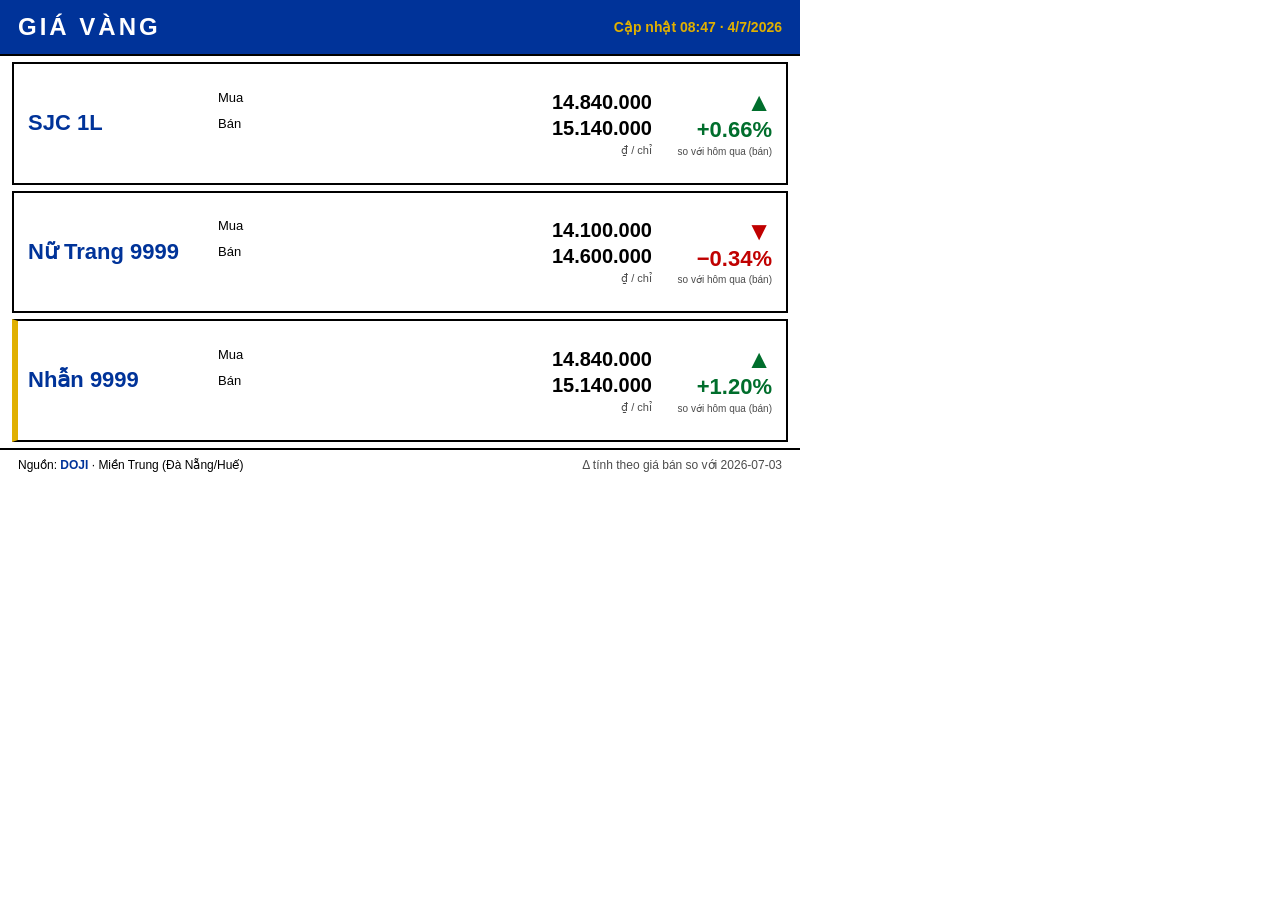
==== e1002-extras/gold-price-vn/index.html @ 783f5db0 "Add gold price widget (SJC/Nữ Trang/Nhẫn 9999 + %Δ) New static page for reTerminal E1002 showing 3 g" ====
<!doctype html>
<html lang="vi">
    <head>
        <meta charset="utf-8" />
        <title>Giá vàng — reTerminal E1002</title>
        <meta name="viewport" content="width=800, initial-scale=1" />
        <link rel="stylesheet" href="assets/style.css?v=1" />
    </head>
    <body>
        <div id="page">
            <header id="header">
                <h1 id="title">GIÁ VÀNG</h1>
                <div id="stamp" aria-label="Thời điểm cập nhật"></div>
            </header>

            <main id="cards"></main>

            <footer id="footer">
                <span id="source"></span>
                <span id="delta-hint"></span>
            </footer>

            <div id="error" hidden>Không tải được dữ liệu giá vàng.</div>
        </div>

        <script src="assets/render.js?v=1"></script>
    </body>
</html>
---- e1002-extras/gold-price-vn/assets/style.css ----
/* ============================================================================
 * Giá vàng — 800×480, Spectra 6 palette.
 * Palette: black, white, red #C00000, yellow #E0B000, blue #003399, green #006E2C.
 * No animation, no @keyframes — ePaper refresh is destructive.
 * ========================================================================== */

* {
  box-sizing: border-box;
  margin: 0;
  padding: 0;
}

html,
body {
  width: 800px;
  height: 480px;
  overflow: hidden;
  background: #ffffff;
  color: #000000;
  font-family: -apple-system, BlinkMacSystemFont, "Segoe UI", Roboto,
    "Helvetica Neue", Arial, sans-serif;
  font-size: 14px;
  line-height: 1.2;
}

#page {
  width: 800px;
  height: 480px;
  display: grid;
  grid-template-rows: 56px 1fr 32px;
}

/* ---------- Header ---------- */

#header {
  background: #003399;
  color: #ffffff;
  padding: 0 18px;
  display: flex;
  align-items: center;
  justify-content: space-between;
  border-bottom: 2px solid #000000;
}

#title {
  font-size: 24px;
  font-weight: 700;
  letter-spacing: 3px;
}

#stamp {
  font-size: 14px;
  color: #e0b000;
  font-weight: 600;
}

/* ---------- Cards ---------- */

#cards {
  display: grid;
  grid-template-rows: 1fr 1fr 1fr;
  padding: 6px 12px;
  gap: 6px;
}

.card {
  display: grid;
  grid-template-columns: 190px 1fr 120px;
  grid-template-areas: "label prices delta";
  align-items: center;
  padding: 0 14px;
  border: 2px solid #000000;
  background: #ffffff;
  min-height: 0;
}

.card .label {
  grid-area: label;
  font-size: 22px;
  font-weight: 700;
  color: #003399;
}

.card .prices {
  grid-area: prices;
  display: grid;
  grid-template-columns: auto auto;
  column-gap: 30px;
  row-gap: 2px;
  font-size: 13px;
}

.card .prices .tag {
  color: #000000;
  font-weight: 500;
}

.card .prices .value {
  font-size: 20px;
  font-weight: 700;
  color: #000000;
  text-align: right;
  font-variant-numeric: tabular-nums;
}

.card .prices .unit {
  grid-column: 1 / -1;
  font-size: 11px;
  color: #000000;
  opacity: 0.7;
  text-align: right;
  margin-top: 2px;
}

.card .delta {
  grid-area: delta;
  text-align: right;
  display: flex;
  flex-direction: column;
  align-items: flex-end;
  gap: 2px;
}

.card .delta .arrow {
  font-size: 26px;
  font-weight: 700;
  line-height: 1;
}

.card .delta .pct {
  font-size: 22px;
  font-weight: 700;
  font-variant-numeric: tabular-nums;
}

.card .delta .side {
  font-size: 10px;
  opacity: 0.7;
}

.card.up    .delta .arrow,
.card.up    .delta .pct   { color: #006e2c; }
.card.down  .delta .arrow,
.card.down  .delta .pct   { color: #c00000; }
.card.flat  .delta .arrow,
.card.flat  .delta .pct   { color: #000000; }
.card.na    .delta .arrow,
.card.na    .delta .pct   { color: #000000; opacity: 0.35; }

/* Highlight the biggest mover with a yellow strip on the left border. */
.card.top-mover {
  border-left: 6px solid #e0b000;
  padding-left: 10px;
}

/* ---------- Footer ---------- */

#footer {
  background: #ffffff;
  color: #000000;
  padding: 0 18px;
  display: flex;
  align-items: center;
  justify-content: space-between;
  font-size: 12px;
  border-top: 2px solid #000000;
}

#source {
  color: #000000;
}

#source .brand {
  color: #003399;
  font-weight: 700;
}

#delta-hint {
  color: #000000;
  opacity: 0.7;
}

/* ---------- Error state ---------- */

#error {
  position: absolute;
  top: 50%;
  left: 50%;
  transform: translate(-50%, -50%);
  padding: 20px 30px;
  border: 2px solid #c00000;
  background: #ffffff;
  color: #c00000;
  font-size: 18px;
  font-weight: 700;
}

[hidden] {
  display: none !important;
}
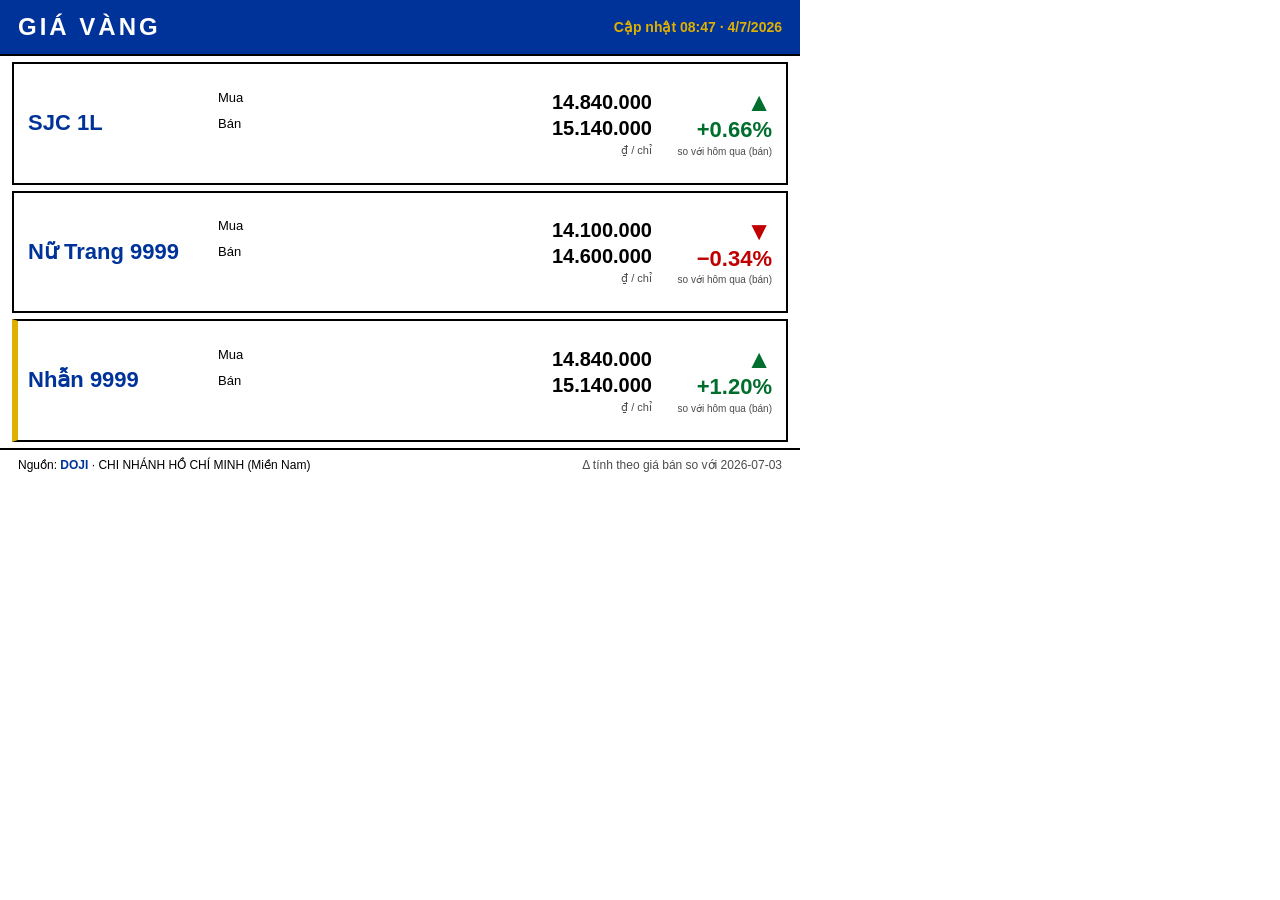
==== commit 86802445: "Switch gold source: Đà Nẵng → CHI NHÁNH HỒ CHÍ MINH DOJI publishes one XML feed per branch. Probed t" ====
--- a/e1002-extras/gold-price-vn/index.html
+++ b/e1002-extras/gold-price-vn/index.html
@@ -1,28 +1,28 @@
 <!doctype html>
 <html lang="vi">
-    <head>
-        <meta charset="utf-8" />
-        <title>Giá vàng — reTerminal E1002</title>
-        <meta name="viewport" content="width=800, initial-scale=1" />
-        <link rel="stylesheet" href="assets/style.css?v=1" />
-    </head>
-    <body>
-        <div id="page">
-            <header id="header">
-                <h1 id="title">GIÁ VÀNG</h1>
-                <div id="stamp" aria-label="Thời điểm cập nhật"></div>
-            </header>
+  <head>
+    <meta charset="utf-8" />
+    <title>Giá vàng — reTerminal E1002</title>
+    <meta name="viewport" content="width=800, initial-scale=1" />
+    <link rel="stylesheet" href="assets/style.css?v=1" />
+  </head>
+  <body>
+    <div id="page">
+      <header id="header">
+        <h1 id="title">GIÁ VÀNG</h1>
+        <div id="stamp" aria-label="Thời điểm cập nhật"></div>
+      </header>
 
-            <main id="cards"></main>
+      <main id="cards"></main>
 
-            <footer id="footer">
-                <span id="source"></span>
-                <span id="delta-hint"></span>
-            </footer>
+      <footer id="footer">
+        <span id="source"></span>
+        <span id="delta-hint"></span>
+      </footer>
 
-            <div id="error" hidden>Không tải được dữ liệu giá vàng.</div>
-        </div>
+      <div id="error" hidden>Không tải được dữ liệu giá vàng.</div>
+    </div>
 
-        <script src="assets/render.js?v=1"></script>
-    </body>
+    <script src="assets/render.js?v=1"></script>
+  </body>
 </html>
--- a/e1002-extras/gold-price-vn/assets/style.css
+++ b/e1002-extras/gold-price-vn/assets/style.css
@@ -5,196 +5,206 @@
  * ========================================================================== */
 
 * {
-  box-sizing: border-box;
-  margin: 0;
-  padding: 0;
+	box-sizing: border-box;
+	margin: 0;
+	padding: 0;
 }
 
 html,
 body {
-  width: 800px;
-  height: 480px;
-  overflow: hidden;
-  background: #ffffff;
-  color: #000000;
-  font-family: -apple-system, BlinkMacSystemFont, "Segoe UI", Roboto,
-    "Helvetica Neue", Arial, sans-serif;
-  font-size: 14px;
-  line-height: 1.2;
+	width: 800px;
+	height: 480px;
+	overflow: hidden;
+	background: #ffffff;
+	color: #000000;
+	font-family:
+		-apple-system, BlinkMacSystemFont, "Segoe UI", Roboto, "Helvetica Neue",
+		Arial, sans-serif;
+	font-size: 14px;
+	line-height: 1.2;
 }
 
 #page {
-  width: 800px;
-  height: 480px;
-  display: grid;
-  grid-template-rows: 56px 1fr 32px;
+	width: 800px;
+	height: 480px;
+	display: grid;
+	grid-template-rows: 56px 1fr 32px;
 }
 
 /* ---------- Header ---------- */
 
 #header {
-  background: #003399;
-  color: #ffffff;
-  padding: 0 18px;
-  display: flex;
-  align-items: center;
-  justify-content: space-between;
-  border-bottom: 2px solid #000000;
+	background: #003399;
+	color: #ffffff;
+	padding: 0 18px;
+	display: flex;
+	align-items: center;
+	justify-content: space-between;
+	border-bottom: 2px solid #000000;
 }
 
 #title {
-  font-size: 24px;
-  font-weight: 700;
-  letter-spacing: 3px;
+	font-size: 24px;
+	font-weight: 700;
+	letter-spacing: 3px;
 }
 
 #stamp {
-  font-size: 14px;
-  color: #e0b000;
-  font-weight: 600;
+	font-size: 14px;
+	color: #e0b000;
+	font-weight: 600;
 }
 
 /* ---------- Cards ---------- */
 
 #cards {
-  display: grid;
-  grid-template-rows: 1fr 1fr 1fr;
-  padding: 6px 12px;
-  gap: 6px;
+	display: grid;
+	grid-template-rows: 1fr 1fr 1fr;
+	padding: 6px 12px;
+	gap: 6px;
 }
 
 .card {
-  display: grid;
-  grid-template-columns: 190px 1fr 120px;
-  grid-template-areas: "label prices delta";
-  align-items: center;
-  padding: 0 14px;
-  border: 2px solid #000000;
-  background: #ffffff;
-  min-height: 0;
+	display: grid;
+	grid-template-columns: 190px 1fr 120px;
+	grid-template-areas: "label prices delta";
+	align-items: center;
+	padding: 0 14px;
+	border: 2px solid #000000;
+	background: #ffffff;
+	min-height: 0;
 }
 
 .card .label {
-  grid-area: label;
-  font-size: 22px;
-  font-weight: 700;
-  color: #003399;
+	grid-area: label;
+	font-size: 22px;
+	font-weight: 700;
+	color: #003399;
 }
 
 .card .prices {
-  grid-area: prices;
-  display: grid;
-  grid-template-columns: auto auto;
-  column-gap: 30px;
-  row-gap: 2px;
-  font-size: 13px;
+	grid-area: prices;
+	display: grid;
+	grid-template-columns: auto auto;
+	column-gap: 30px;
+	row-gap: 2px;
+	font-size: 13px;
 }
 
 .card .prices .tag {
-  color: #000000;
-  font-weight: 500;
+	color: #000000;
+	font-weight: 500;
 }
 
 .card .prices .value {
-  font-size: 20px;
-  font-weight: 700;
-  color: #000000;
-  text-align: right;
-  font-variant-numeric: tabular-nums;
+	font-size: 20px;
+	font-weight: 700;
+	color: #000000;
+	text-align: right;
+	font-variant-numeric: tabular-nums;
 }
 
 .card .prices .unit {
-  grid-column: 1 / -1;
-  font-size: 11px;
-  color: #000000;
-  opacity: 0.7;
-  text-align: right;
-  margin-top: 2px;
+	grid-column: 1 / -1;
+	font-size: 11px;
+	color: #000000;
+	opacity: 0.7;
+	text-align: right;
+	margin-top: 2px;
 }
 
 .card .delta {
-  grid-area: delta;
-  text-align: right;
-  display: flex;
-  flex-direction: column;
-  align-items: flex-end;
-  gap: 2px;
+	grid-area: delta;
+	text-align: right;
+	display: flex;
+	flex-direction: column;
+	align-items: flex-end;
+	gap: 2px;
 }
 
 .card .delta .arrow {
-  font-size: 26px;
-  font-weight: 700;
-  line-height: 1;
+	font-size: 26px;
+	font-weight: 700;
+	line-height: 1;
 }
 
 .card .delta .pct {
-  font-size: 22px;
-  font-weight: 700;
-  font-variant-numeric: tabular-nums;
+	font-size: 22px;
+	font-weight: 700;
+	font-variant-numeric: tabular-nums;
 }
 
 .card .delta .side {
-  font-size: 10px;
-  opacity: 0.7;
-}
-
-.card.up    .delta .arrow,
-.card.up    .delta .pct   { color: #006e2c; }
-.card.down  .delta .arrow,
-.card.down  .delta .pct   { color: #c00000; }
-.card.flat  .delta .arrow,
-.card.flat  .delta .pct   { color: #000000; }
-.card.na    .delta .arrow,
-.card.na    .delta .pct   { color: #000000; opacity: 0.35; }
+	font-size: 10px;
+	opacity: 0.7;
+}
+
+.card.up .delta .arrow,
+.card.up .delta .pct {
+	color: #006e2c;
+}
+.card.down .delta .arrow,
+.card.down .delta .pct {
+	color: #c00000;
+}
+.card.flat .delta .arrow,
+.card.flat .delta .pct {
+	color: #000000;
+}
+.card.na .delta .arrow,
+.card.na .delta .pct {
+	color: #000000;
+	opacity: 0.35;
+}
 
 /* Highlight the biggest mover with a yellow strip on the left border. */
 .card.top-mover {
-  border-left: 6px solid #e0b000;
-  padding-left: 10px;
+	border-left: 6px solid #e0b000;
+	padding-left: 10px;
 }
 
 /* ---------- Footer ---------- */
 
 #footer {
-  background: #ffffff;
-  color: #000000;
-  padding: 0 18px;
-  display: flex;
-  align-items: center;
-  justify-content: space-between;
-  font-size: 12px;
-  border-top: 2px solid #000000;
+	background: #ffffff;
+	color: #000000;
+	padding: 0 18px;
+	display: flex;
+	align-items: center;
+	justify-content: space-between;
+	font-size: 12px;
+	border-top: 2px solid #000000;
 }
 
 #source {
-  color: #000000;
+	color: #000000;
 }
 
 #source .brand {
-  color: #003399;
-  font-weight: 700;
+	color: #003399;
+	font-weight: 700;
 }
 
 #delta-hint {
-  color: #000000;
-  opacity: 0.7;
+	color: #000000;
+	opacity: 0.7;
 }
 
 /* ---------- Error state ---------- */
 
 #error {
-  position: absolute;
-  top: 50%;
-  left: 50%;
-  transform: translate(-50%, -50%);
-  padding: 20px 30px;
-  border: 2px solid #c00000;
-  background: #ffffff;
-  color: #c00000;
-  font-size: 18px;
-  font-weight: 700;
+	position: absolute;
+	top: 50%;
+	left: 50%;
+	transform: translate(-50%, -50%);
+	padding: 20px 30px;
+	border: 2px solid #c00000;
+	background: #ffffff;
+	color: #c00000;
+	font-size: 18px;
+	font-weight: 700;
 }
 
 [hidden] {
-  display: none !important;
-}
+	display: none !important;
+}
